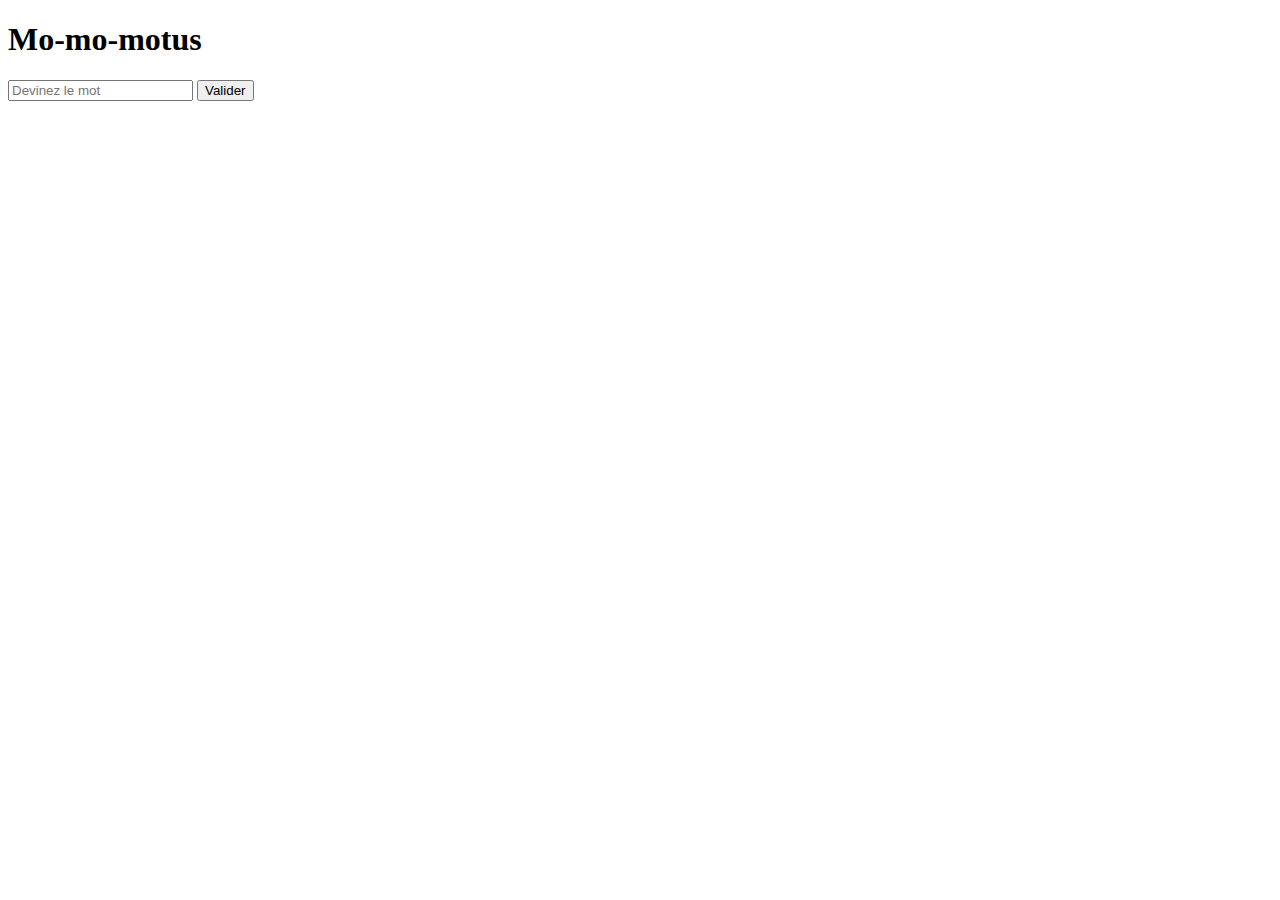
==== game.html @ 2af7822b "corriger" ====
<!DOCTYPE html>
<html lang="en">
<head>
    <meta charset="UTF-8">
    <meta name="viewport" content="width=device-width, initial-scale=1.0">
    <title>Motus</title>
</head>
<body>
    <h1>Mo-mo-motus</h1>
    <form id="gameForm">
        <input type="text" id="guess" placeholder="Devinez le mot" autocomplete="off">
        <button type="submit">Valider</button>
    </form>
    <div id="result"></div>
    <script src="src/js/motusGame.js"></script>
</body>
</html>
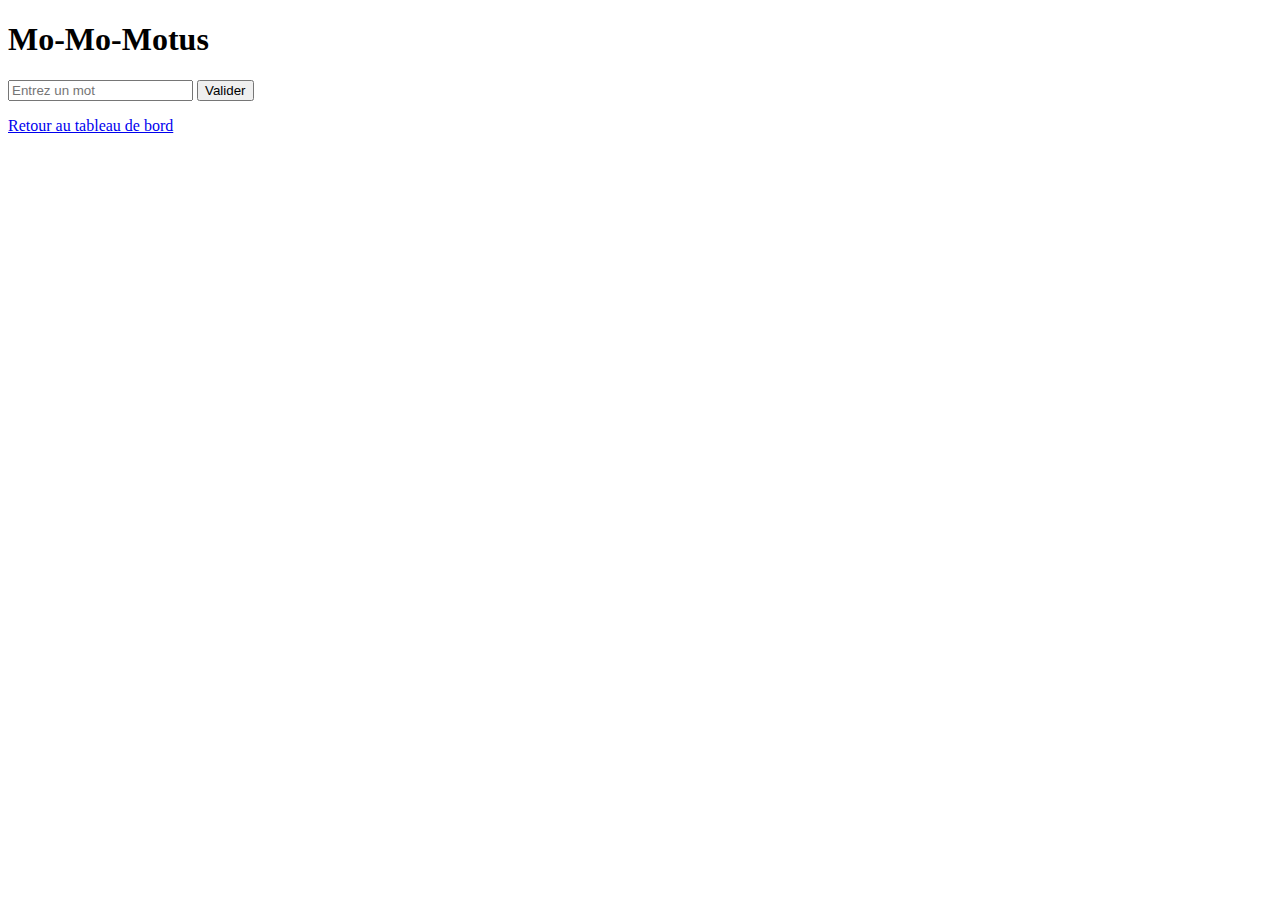
==== commit 3a73ffc3: "correction" ====
--- a/game.html
+++ b/game.html
@@ -1,17 +1,22 @@
 <!DOCTYPE html>
-<html lang="en">
+<html>
 <head>
     <meta charset="UTF-8">
-    <meta name="viewport" content="width=device-width, initial-scale=1.0">
-    <title>Motus</title>
+    <title>Motus Game</title>
+    <style>
+        .green { color: green; }
+        .orange { color: orange; }
+        .red { color: red; }
+    </style>
 </head>
 <body>
-    <h1>Mo-mo-motus</h1>
-    <form id="gameForm">
-        <input type="text" id="guess" placeholder="Devinez le mot" autocomplete="off">
+    <h1>Mo-Mo-Motus</h1>
+    <form id="wordForm">
+        <input type="text" id="word" placeholder="Entrez un mot">
         <button type="submit">Valider</button>
     </form>
-    <div id="result"></div>
-    <script src="src/js/motusGame.js"></script>
+    <div id="wordDisplay"></div>
+<p><a href="src/php/dashboard.php">Retour au tableau de bord</a></p>
+    <script src="src/js/motusScript.js"></script>
 </body>
-</html>+</html>
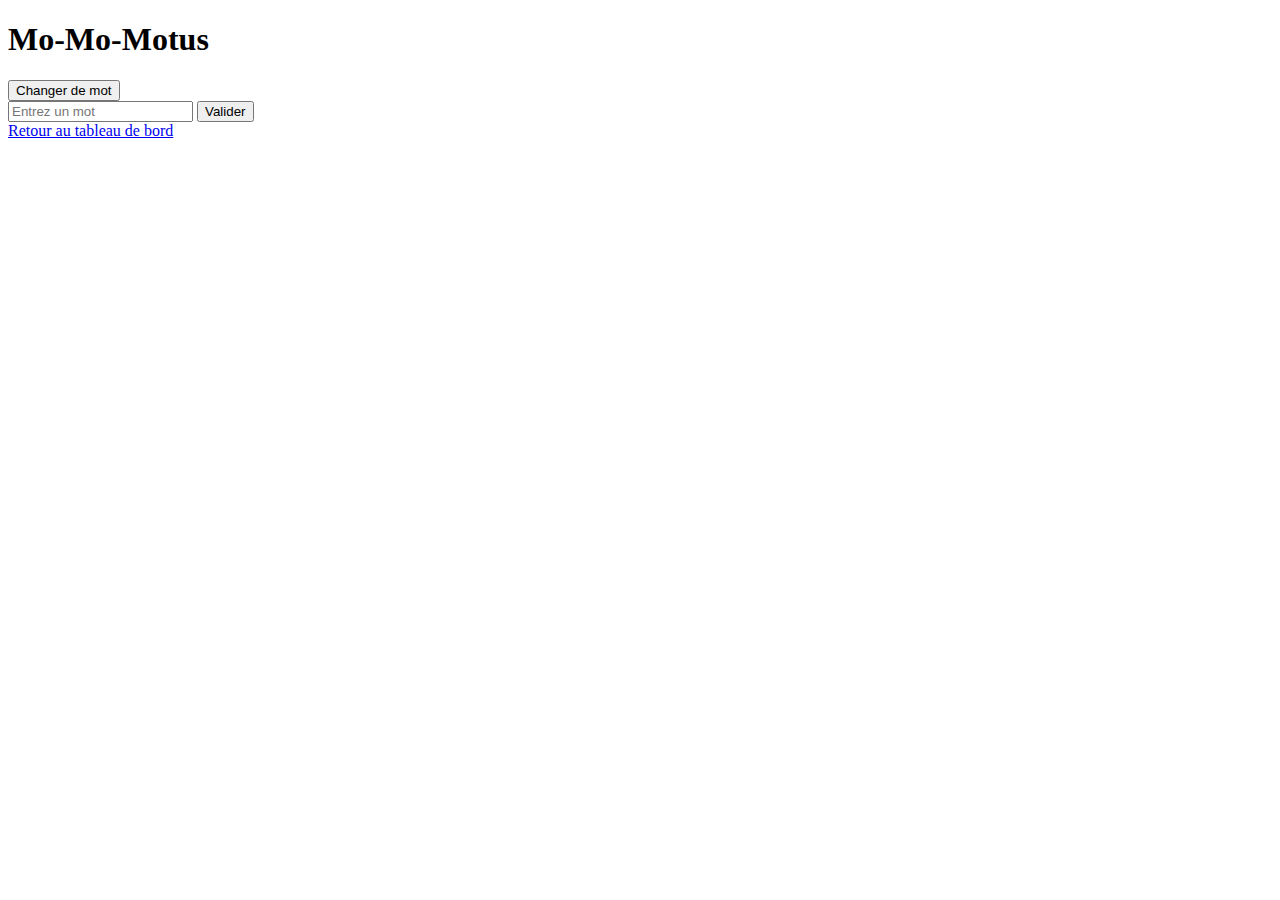
==== commit fb6aea14: "score a continuer + score users et style" ====
--- a/game.html
+++ b/game.html
@@ -11,12 +11,15 @@
 </head>
 <body>
     <h1>Mo-Mo-Motus</h1>
+    <button id="regenerate">Changer de mot</button>
     <form id="wordForm">
-        <input type="text" id="word" placeholder="Entrez un mot">
+        <input type="text" id="word" placeholder="Entrez un mot" required>
         <button type="submit">Valider</button>
     </form>
     <div id="wordDisplay"></div>
-<p><a href="src/php/dashboard.php">Retour au tableau de bord</a></p>
+    <div id="errorMessage"></div>
+    <div id="attemptsCounter"></div>
+    <a href="src/php/dashboard.php">Retour au tableau de bord</a>
     <script src="src/js/motusScript.js"></script>
 </body>
 </html>
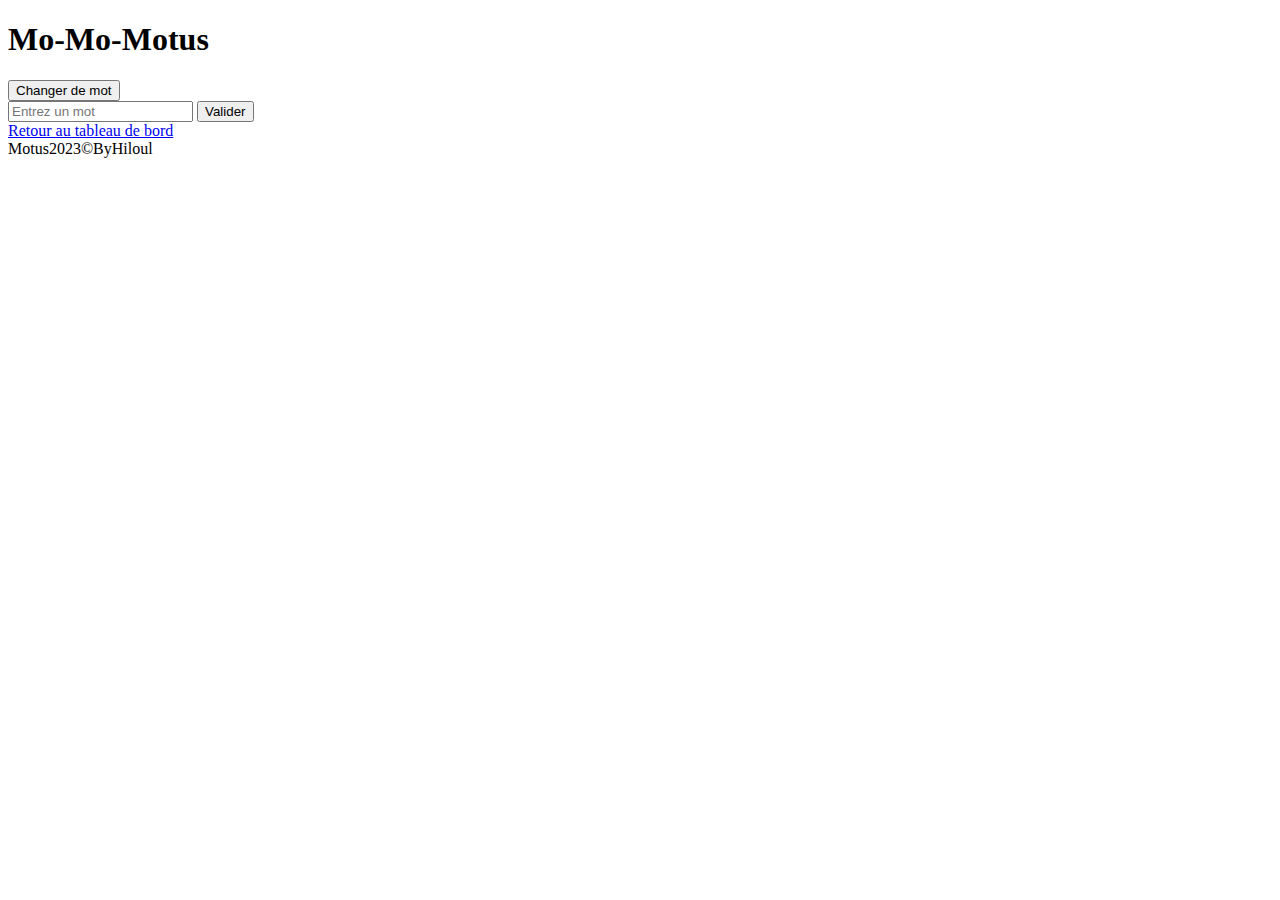
==== commit b5525ed2: "style home register et login ok mais cache les message erreur et succes" ====
--- a/game.html
+++ b/game.html
@@ -13,13 +13,15 @@
     <h1>Mo-Mo-Motus</h1>
     <button id="regenerate">Changer de mot</button>
     <form id="wordForm">
-        <input type="text" id="word" placeholder="Entrez un mot" required>
+        <input type="text" id="wordInput" placeholder="Entrez un mot" required>
         <button type="submit">Valider</button>
-    </form>
+    </form>    
     <div id="wordDisplay"></div>
     <div id="errorMessage"></div>
     <div id="attemptsCounter"></div>
     <a href="src/php/dashboard.php">Retour au tableau de bord</a>
+    <footer>Motus2023&copy;ByHiloul</footer>
     <script src="src/js/motusScript.js"></script>
+    <script src="src/js/scoreScript.js"></script>
 </body>
 </html>
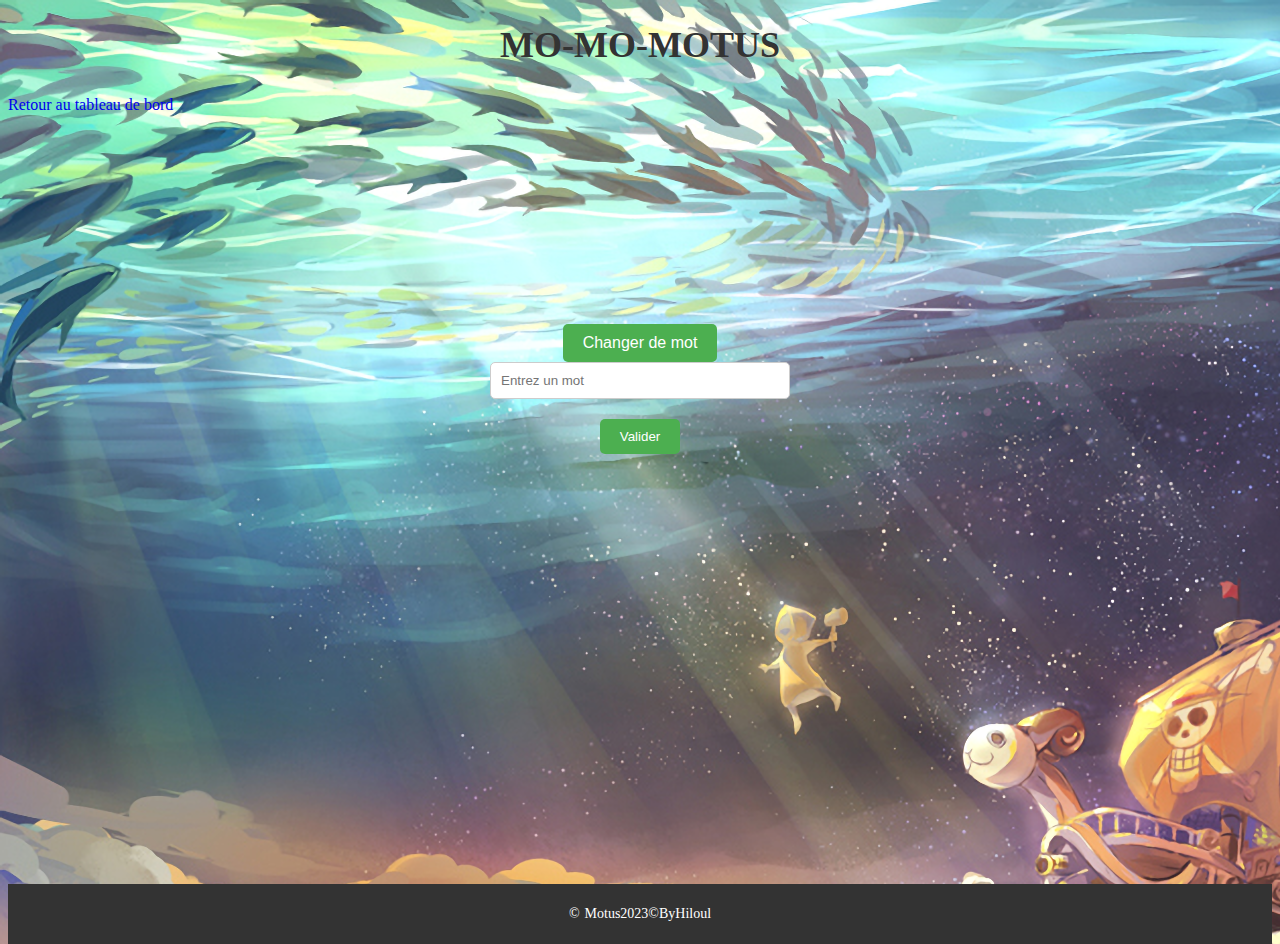
==== commit 01029278: "style ok!" ====
--- a/game.html
+++ b/game.html
@@ -2,7 +2,8 @@
 <html>
 <head>
     <meta charset="UTF-8">
-    <title>Motus Game</title>
+    <title>Motus Jeu</title>
+    <link rel="stylesheet" href="public/css/style.css" />
     <style>
         .green { color: green; }
         .orange { color: orange; }
@@ -11,15 +12,15 @@
 </head>
 <body>
     <h1>Mo-Mo-Motus</h1>
-    <button id="regenerate">Changer de mot</button>
+    <a href="src/php/dashboard.php">Retour au tableau de bord</a>
     <form id="wordForm">
+        <button id="regenerate">Changer de mot</button>
         <input type="text" id="wordInput" placeholder="Entrez un mot" required>
         <button type="submit">Valider</button>
     </form>    
     <div id="wordDisplay"></div>
     <div id="errorMessage"></div>
     <div id="attemptsCounter"></div>
-    <a href="src/php/dashboard.php">Retour au tableau de bord</a>
     <footer>Motus2023&copy;ByHiloul</footer>
     <script src="src/js/motusScript.js"></script>
     <script src="src/js/scoreScript.js"></script>
--- a/public/css/style.css
+++ b/public/css/style.css
@@ -0,0 +1,192 @@
+@charset "UTF-8";
+* {
+  box-sizing: border-box;
+}
+
+body {
+  height: 100vh;
+  background-image: url("../img/bg-principale.png");
+  background-repeat: no-repeat;
+}
+
+h1 {
+  text-align: center;
+  margin-bottom: 30px;
+  color: #333;
+  font-size: 36px;
+  font-weight: bold;
+  text-transform: uppercase;
+}
+
+.walloffame {
+  display: flex;
+  flex-direction: column;
+  align-items: center;
+  padding: 50px;
+  background: #f0f0f0;
+}
+.walloffame table {
+  width: 100%;
+  border-collapse: collapse;
+}
+.walloffame table th,
+.walloffame table td {
+  border: 1px solid #ccc;
+  padding: 10px;
+  text-align: left;
+}
+.walloffame table th {
+  background: #e0e0e0;
+}
+.walloffame table tr:nth-child(even) {
+  background: #f5f5f5;
+}
+
+#userForm {
+  display: flex;
+  flex-direction: column;
+  align-items: center;
+  padding: 50px;
+}
+#userForm input[type=text] {
+  margin-bottom: 20px;
+  padding: 10px;
+  border-radius: 5px;
+  border: 1px solid #ccc;
+  width: 100%;
+  max-width: 300px;
+}
+#userForm input[type=submit] {
+  padding: 10px 20px;
+  border: none;
+  background-color: #4caf50;
+  color: white;
+  cursor: pointer;
+  border-radius: 5px;
+}
+#userForm input[type=submit]:hover {
+  background-color: #45a049;
+}
+#userForm label {
+  margin-bottom: 10px;
+}
+#userForm #errorMessage,
+#userForm #successMessage {
+  margin-top: 20px;
+}
+
+.redirectionLogin {
+  text-align: center;
+}
+
+a {
+  text-decoration: none;
+  text-align: center;
+}
+a:hover {
+  color: red;
+}
+
+#loginForm {
+  display: flex;
+  flex-direction: column;
+  align-items: center;
+  padding: 50px;
+  height: 50vh;
+  margin: 160px;
+}
+#loginForm input[type=text] {
+  margin-bottom: 20px;
+  padding: 10px;
+  border-radius: 5px;
+  border: 1px solid #ccc;
+  width: 100%;
+  max-width: 300px;
+}
+#loginForm button {
+  padding: 10px 20px;
+  border: none;
+  background-color: #4caf50;
+  color: white;
+  cursor: pointer;
+  border-radius: 5px;
+}
+#loginForm button:hover {
+  background-color: #45a049;
+}
+#loginForm label {
+  margin-bottom: 10px;
+}
+#loginForm #errorMessage,
+#loginForm #successMessage {
+  margin-top: 20px;
+}
+
+a {
+  text-decoration: none;
+  text-align: center;
+}
+a:hover {
+  color: red;
+}
+
+#regenerate {
+  padding: 15px 30px;
+  font-size: 16px;
+  background-color: #0077be;
+  color: white;
+  border: none;
+  border-radius: 5px;
+  cursor: pointer;
+  transition: background-color 0.3s ease;
+}
+#regenerate:hover {
+  background-color: red;
+}
+
+#wordForm {
+  display: flex;
+  flex-direction: column;
+  align-items: center;
+  padding: 50px;
+  height: 50vh;
+  margin: 160px;
+}
+#wordForm input[type=text] {
+  margin-bottom: 20px;
+  padding: 10px;
+  border-radius: 5px;
+  border: 1px solid #ccc;
+  width: 100%;
+  max-width: 300px;
+}
+#wordForm button {
+  padding: 10px 20px;
+  border: none;
+  background-color: #4caf50;
+  color: white;
+  cursor: pointer;
+  border-radius: 5px;
+}
+#wordForm button:hover {
+  background-color: #45a049;
+}
+#wordForm label {
+  margin-bottom: 10px;
+}
+
+footer {
+  display: flex;
+  justify-content: center;
+  align-items: center;
+  height: 60px;
+  background-color: #333;
+  color: #fff;
+  font-size: 14px;
+  width: 100%;
+  bottom: 0;
+}
+footer::before {
+  content: "©";
+  margin-right: 5px;
+}/*# sourceMappingURL=style.css.map */